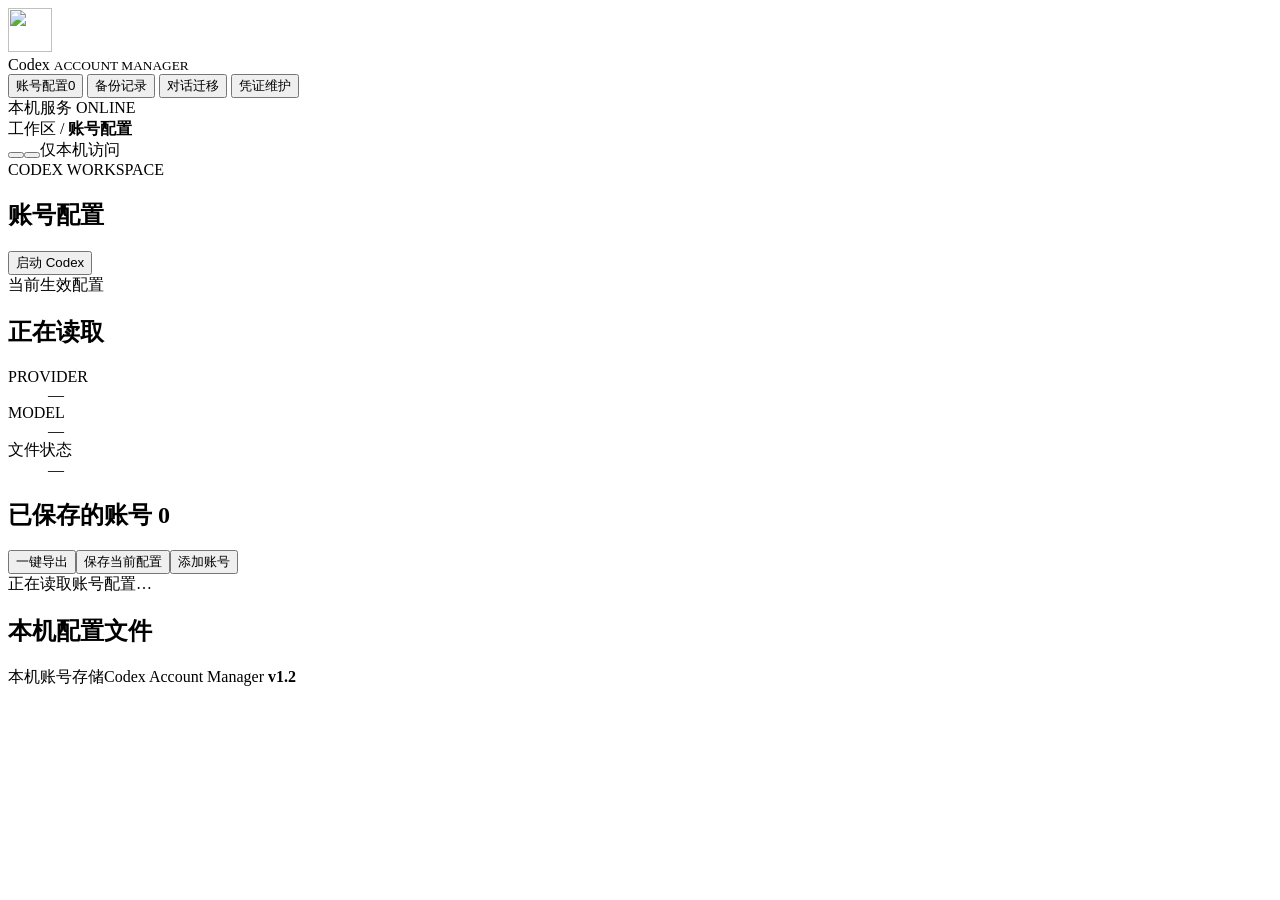
==== app/ui/index.html @ c70823ad "Organize final app layout and remove legacy test scripts" ====
<!doctype html>
<html lang="zh-CN">
<head>
  <meta charset="utf-8">
  <meta name="viewport" content="width=device-width,initial-scale=1">
  <meta name="csrf-token" content="__CSRF_TOKEN__">
  <link rel="icon" href="/account-manager.svg" type="image/svg+xml"><title>Codex Account Manager</title>
  <link rel="stylesheet" href="/style.css">
  <link rel="stylesheet" href="/tech.css">
  <script src="/lucide.js" defer></script>
  <script src="/app.js" defer></script>
</head>
<body>
  <aside>
    <div class="brand"><div class="brand-mark"><img src="/account-manager.svg" width="44" height="44" alt=""></div><span>Codex <small>ACCOUNT MANAGER</small></span></div>
    <nav aria-label="主导航">
      <button class="nav active" data-tab="accounts"><i data-lucide="users"></i>账号配置<span id="nav-count">0</span></button>
      <button class="nav" data-tab="backups"><i data-lucide="history"></i>备份记录</button>
      <button class="nav" data-tab="conversations"><i data-lucide="messages-square"></i>对话迁移</button>
      <button class="nav" data-tab="maintenance"><i data-lucide="heart-pulse"></i>凭证维护</button>
    </nav>
    <div class="aside-bottom"><span class="dot"></span> 本机服务 <span class="local">ONLINE</span></div>
  </aside>
  <div class="workspace">
    <header><span>工作区 <span class="slash">/</span> <b id="breadcrumb">账号配置</b></span><div class="header-actions"><button id="refresh" class="icon" title="刷新" aria-label="刷新"><i data-lucide="refresh-cw"></i></button><button id="shutdown" class="icon danger" title="关闭账号管理器服务" aria-label="关闭账号管理器服务"><i data-lucide="power"></i></button><span class="private"><i data-lucide="shield-check"></i>仅本机访问</span></div></header>
    <main>
      <section class="page-title"><div><div class="eyebrow"><span class="eyebrow-line"></span>CODEX WORKSPACE</div><h1 id="heading">账号配置</h1></div><button id="launch" class="secondary"><i data-lucide="power"></i>启动 Codex</button></section>
      <section class="current" aria-label="当前配置">
        <div class="current-main"><span class="current-icon"><i data-lucide="fingerprint"></i></span><div><div class="label">当前生效配置</div><h2 id="current-name">正在读取</h2><div id="home" class="path"></div></div></div>
        <dl><div><dt>PROVIDER</dt><dd id="current-provider">—</dd></div><div><dt>MODEL</dt><dd id="current-model">—</dd></div><div><dt>文件状态</dt><dd id="current-files">—</dd></div></dl><p id="current-save-status" class="current-save-status"></p>
      </section>
      <section id="onboarding" class="onboarding" hidden><i data-lucide="bookmark-plus"></i><div><b>首次使用建议保存当前配置</b><p id="onboarding-text">当前配置会自动保留，但还没有一个便于识别的名称。</p></div><button id="save-current" class="primary"><i data-lucide="save"></i>命名并保存</button></section>
      <section id="job" class="notice" role="status" hidden><i data-lucide="loader-circle"></i><div><b id="job-title"></b><p id="job-message"></p></div><button id="cancel" class="secondary" hidden>取消等待</button></section>
      <div id="accounts-view">
        <section class="section-toolbar"><div><h2>已保存的账号 <span id="profile-count" class="count">0</span></h2></div><div class="actions"><button id="export" class="secondary"><i data-lucide="download"></i>一键导出</button><button id="capture" class="secondary"><i data-lucide="bookmark-plus"></i>保存当前配置</button><button id="import" class="primary"><i data-lucide="plus"></i>添加账号</button></div></section>
        <div id="profiles" class="profiles"><div class="empty">正在读取账号配置…</div></div>
        <section id="discovery-section" class="discovery"><div class="section-toolbar"><h2>本机配置文件</h2><span id="discovery-count" class="muted"></span></div><div id="candidates" class="file-list"></div></section>
      </div>
      <div id="backups-view" hidden><section class="section-toolbar"><h2>全部切换备份 <span id="backup-count" class="count">0</span></h2><p>显示所有切换备份，不自动清理。删除会同时移除关联的会话迁移备份，无法撤销；待恢复记录不可删除。配置编辑前的旧版本另存于 profile-revisions。</p><code id="backup-path"></code><div class="backup-actions"><label class="check-label"><input id="backup-select-all" type="checkbox">全选可删除备份</label><span id="backup-selected-count">已选 0 条</span><button id="backup-delete-selected" class="secondary danger" disabled>删除所选备份</button></div></section><div id="backups" class="file-list"></div></div>
      <div id="conversations-view" hidden>
        <button id="conversation-recover" class="secondary danger" hidden>恢复中断的导入并重启 Codex</button>
        <section class="section-toolbar"><h2>对话迁移 <span id="conversation-count" class="count">0</span></h2><div class="actions"><button id="conversation-import" class="secondary"><i data-lucide="upload"></i>导入对话</button><button id="conversation-refresh" class="secondary">刷新列表</button></div></section>
        <p class="form-note">包含普通和已归档对话的原始记录及本地上下文。全部与部分对话导出均包含相关生成文件、聊天历史及分组信息；只有“导出整个项目”才打包全部项目目录。建议先停止生成，避免遗漏最新内容。导入时跳过已有会话，可指定本机项目路径。</p>
        <div class="conversation-controls"><input id="conversation-search" type="search" placeholder="搜索标题、对话 ID 或项目路径" aria-label="搜索对话"><select id="conversation-filter" aria-label="归档筛选"><option value="all">全部对话</option><option value="active">未归档</option><option value="archived">已归档</option></select></div>
        <div class="conversation-controls project-export-controls"><select id="conversation-project" aria-label="选择导出的项目"><option value="">选择项目</option></select><button id="conversation-export-project" class="secondary">导出整个项目</button></div>
        <div class="backup-actions"><label class="check-label"><input id="conversation-select-all" type="checkbox">全选筛选结果</label><span id="conversation-selected-count">已选 0 条</span><button id="conversation-export-selected" class="secondary" disabled>导出所选</button><button id="conversation-export-all" class="primary">完整备份全部对话</button></div>
        <p id="conversation-status" role="status"></p><p id="conversation-warning" class="warning"></p><div id="conversation-list" class="file-list"><div class="empty">打开模块后加载对话</div></div>
      </div>
      <div id="maintenance-view" hidden>
        <section class="section-toolbar"><h2>定时维护</h2><span id="maintenance-running" class="muted"></span></section>
        <form id="maintenance-form" class="maintenance-settings">
          <label class="check-label"><input type="checkbox" id="maintenance-enabled">启用 OAuth 定时维护</label>
          <div class="settings-grid"><label>间隔（分钟）<input type="number" id="maintenance-interval" min="5" max="10080" step="1" required><small id="interval-summary" class="muted"></small></label><label>探测模型<input id="maintenance-model" maxlength="128" placeholder="留空使用账号配置中的 model"></label></div>
          <label class="check-label"><input type="checkbox" id="maintenance-probe">发送短消息探测（使用少量账号额度）</label>
          <p class="muted">探测消息：Reply with OK. · 网页服务运行期间生效</p>
          <div class="actions"><button class="primary" id="maintenance-save" type="submit"><i data-lucide="save"></i>保存设置</button></div>
        </form>
        <section class="section-toolbar"><h2>OAuth 账号状态</h2></section><div id="maintenance-accounts" class="file-list"></div>
      </div>
      <footer><span><i data-lucide="folder-lock"></i><span id="footer-path">本机账号存储</span></span><span>Codex Account Manager <b>v1.2</b></span></footer>
    </main>
  </div>
  <dialog id="editor"><form id="editor-form"><div class="dialog-head"><h2 id="editor-title">添加账号</h2><button type="button" class="icon close" title="关闭" aria-label="关闭"><i data-lucide="x"></i></button></div><label>账号名称<input id="name" maxlength="80" required placeholder="例如：工作账号"></label><div id="file-fields"><label class="file-field"><span><i data-lucide="key-round"></i>auth.json <b>必选</b></span><input type="file" id="auth-file" accept=".json,application/json"></label><label class="file-field"><span><i data-lucide="file-code-2"></i>config.toml <b>可选</b></span><input type="file" id="config-file" accept=".toml"></label><div class="form-note">未提供 config.toml：自动生成官方 OpenAI 默认配置。第三方服务请同时提供配置文件。</div></div><p id="editor-error" class="error" role="alert"></p><div class="dialog-actions"><button type="button" class="secondary close">取消</button><button class="primary" id="save">保存账号</button></div></form></dialog>
  <dialog id="confirm"><div class="dialog-head"><h2 id="confirm-title">切换账号</h2><button class="icon close" title="关闭" aria-label="关闭"><i data-lucide="x"></i></button></div><div id="confirm-content"></div><p id="confirm-error" class="error" role="alert"></p><div class="dialog-actions"><button class="secondary close">取消</button><button id="confirm-go" class="primary">切换账号</button></div></dialog>
  <dialog id="conversation-import-dialog"><form id="conversation-import-form"><div class="dialog-heading"><h2>导入对话</h2><button type="button" class="icon close" aria-label="关闭">×</button></div><label>选择本软件导出的对话 ZIP（最大 8 GB）<input id="conversation-import-file" type="file" accept=".zip,application/zip"></label><p class="form-note">先预览并勾选对话，再确认导入。同一 ID 的已有对话会跳过；不会覆盖本机数据库。旧版导出包仅包含对话，没有文档附件。</p><label id="conversation-import-destination-field" hidden>迁移文件存放目录（本机已有文件夹的完整路径）<input id="conversation-import-destination" placeholder="例如 D:\Codex-Migrations 或 /home/me/imports"><small>会在此目录创建独立迁移文件夹，保留项目相对结构，不覆盖已有文件。</small></label><label id="conversation-import-cwd-field">旧版包的本机项目目录（旧路径不可用时必填）<input id="conversation-import-cwd" placeholder="例如 D:\Projects\my-project 或 /home/me/project"></label><p class="form-note">新版包会自动分配各项目的本机目录；旧版包可用此处指定新的工作目录。</p><label class="check-label"><input id="conversation-import-all" type="checkbox">全选可导入对话</label><div id="conversation-import-list" class="preview-list"></div><p id="conversation-import-status" role="status"></p><p class="warning">导入前会备份数据库并关闭 Codex，导入后重新启动；正在执行的任务会中断。会话 provider 会适配当前账号，继续对话时历史内容将发送给当前 provider。</p><div class="dialog-actions"><button type="button" class="secondary close">取消</button><button id="conversation-import-go" class="primary" disabled>导入所选并重启 Codex</button></div></form></dialog>
  <dialog id="conversation-export-preview"><div class="dialog-heading"><h2>确认迁移范围</h2><button type="button" class="icon close" aria-label="关闭">×</button></div><p id="conversation-export-summary"></p><p class="form-note">对话导出带上识别到的本地引用文件；项目导出包含整个项目目录。以下是将打包的文件，未识别的生成文件可手动补充。分组、置顶和归档状态也会打包。项目文件可能包含环境配置和密钥。</p><label>补充文件（每行一个本机完整文件路径）<textarea id="conversation-extra-files" rows="3" placeholder="D:\Documents\report.docx"></textarea></label><button id="conversation-export-rescan" class="secondary">重新检查文件范围</button><div id="conversation-export-files" class="preview-list"></div><p id="conversation-export-warning" class="warning"></p><p id="conversation-export-error" class="error"></p><div class="dialog-actions"><button class="secondary close">取消</button><button id="conversation-export-save" class="primary" disabled>选择位置并导出</button></div></dialog>
  <div id="toast" role="status" hidden></div>
<dialog id="details"><form id="details-form">
<div class="dialog-heading"><h2 id="details-title">配置文件</h2><button type="button" class="icon close" aria-label="关闭">×</button></div>
<p class="form-note">这里编辑管理器保存的配置副本。保存后，使用“更新并重启”应用到 Codex。auth 包含登录凭据，请勿分享。</p>

<p id="detail-path" class="path"></p><button type="button" class="secondary" id="reveal-profile">打开文件夹</button>
<label for="detail-auth">auth.json</label><textarea id="detail-auth" spellcheck="false" autocomplete="off" required></textarea>
<label for="detail-config">config.toml（留空：切换时重新生成默认配置）</label><textarea id="detail-config" spellcheck="false" autocomplete="off"></textarea>
<p class="warning">更新并重启会应用这份配置、关闭并重新启动 Codex，正在进行的任务会中断。</p>
<p id="detail-error" class="error"></p><div class="dialog-actions"><button type="submit" class="secondary" id="detail-save">保存副本</button><button type="button" class="primary" id="detail-update">更新并重启 Codex</button></div>
</form></dialog><dialog id="appearance"><form id="appearance-form"><div class="dialog-heading"><h2 id="appearance-title">图标颜色</h2><button type="button" class="icon close" aria-label="关闭">×</button></div><p class="form-note">只更改账号图标的颜色，无需更新配置或重启 Codex。</p><div class="appearance-controls"><span id="appearance-preview"><i data-lucide="palette"></i></span><label for="appearance-color">选择颜色</label><input type="color" id="appearance-color" value="#79dfbb"></div><p id="appearance-error" class="error"></p><div class="dialog-actions"><button type="button" class="secondary close">取消</button><button id="appearance-save" class="primary" type="submit">保存颜色</button></div></form></dialog></body>
</html>
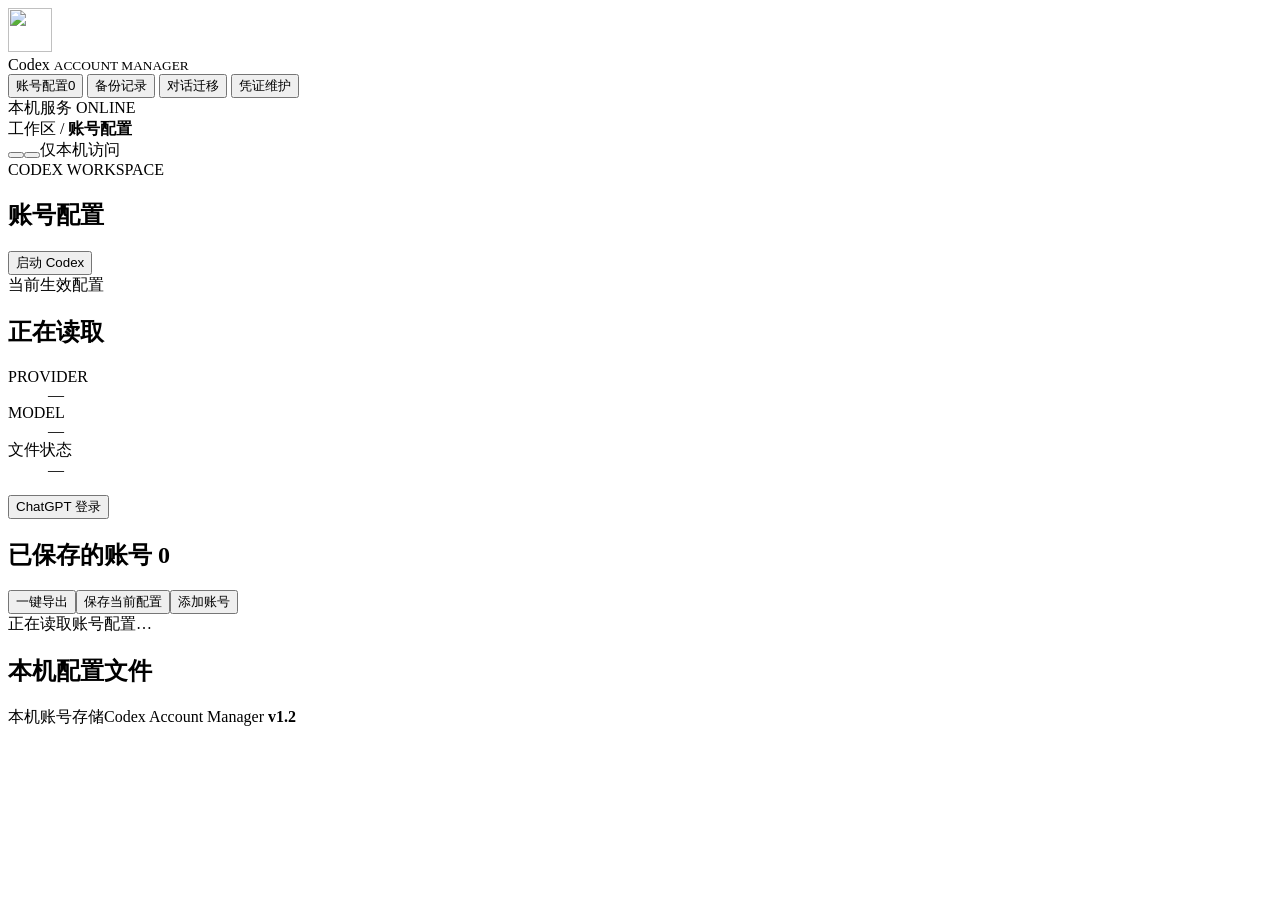
==== commit 0d990210: "Add isolated official ChatGPT browser login and account capture" ====
--- a/app/ui/index.html
+++ b/app/ui/index.html
@@ -32,6 +32,7 @@
       <section id="onboarding" class="onboarding" hidden><i data-lucide="bookmark-plus"></i><div><b>首次使用建议保存当前配置</b><p id="onboarding-text">当前配置会自动保留，但还没有一个便于识别的名称。</p></div><button id="save-current" class="primary"><i data-lucide="save"></i>命名并保存</button></section>
       <section id="job" class="notice" role="status" hidden><i data-lucide="loader-circle"></i><div><b id="job-title"></b><p id="job-message"></p></div><button id="cancel" class="secondary" hidden>取消等待</button></section>
       <div id="accounts-view">
+        <button id="chatgpt-login" class="secondary"><i data-lucide="log-in"></i>ChatGPT 登录</button>
         <section class="section-toolbar"><div><h2>已保存的账号 <span id="profile-count" class="count">0</span></h2></div><div class="actions"><button id="export" class="secondary"><i data-lucide="download"></i>一键导出</button><button id="capture" class="secondary"><i data-lucide="bookmark-plus"></i>保存当前配置</button><button id="import" class="primary"><i data-lucide="plus"></i>添加账号</button></div></section>
         <div id="profiles" class="profiles"><div class="empty">正在读取账号配置…</div></div>
         <section id="discovery-section" class="discovery"><div class="section-toolbar"><h2>本机配置文件</h2><span id="discovery-count" class="muted"></span></div><div id="candidates" class="file-list"></div></section>
@@ -74,5 +75,11 @@
 <label for="detail-config">config.toml（留空：切换时重新生成默认配置）</label><textarea id="detail-config" spellcheck="false" autocomplete="off"></textarea>
 <p class="warning">更新并重启会应用这份配置、关闭并重新启动 Codex，正在进行的任务会中断。</p>
 <p id="detail-error" class="error"></p><div class="dialog-actions"><button type="submit" class="secondary" id="detail-save">保存副本</button><button type="button" class="primary" id="detail-update">更新并重启 Codex</button></div>
-</form></dialog><dialog id="appearance"><form id="appearance-form"><div class="dialog-heading"><h2 id="appearance-title">图标颜色</h2><button type="button" class="icon close" aria-label="关闭">×</button></div><p class="form-note">只更改账号图标的颜色，无需更新配置或重启 Codex。</p><div class="appearance-controls"><span id="appearance-preview"><i data-lucide="palette"></i></span><label for="appearance-color">选择颜色</label><input type="color" id="appearance-color" value="#79dfbb"></div><p id="appearance-error" class="error"></p><div class="dialog-actions"><button type="button" class="secondary close">取消</button><button id="appearance-save" class="primary" type="submit">保存颜色</button></div></form></dialog></body>
-</html>
+</form></dialog><dialog id="appearance"><form id="appearance-form"><div class="dialog-heading"><h2 id="appearance-title">图标颜色</h2><button type="button" class="icon close" aria-label="关闭">×</button></div><p class="form-note">只更改账号图标的颜色，无需更新配置或重启 Codex。</p><div class="appearance-controls"><span id="appearance-preview"><i data-lucide="palette"></i></span><label for="appearance-color">选择颜色</label><input type="color" id="appearance-color" value="#79dfbb"></div><p id="appearance-error" class="error"></p><div class="dialog-actions"><button type="button" class="secondary close">取消</button><button id="appearance-save" class="primary" type="submit">保存颜色</button></div></form></dialog>
+<dialog id="login-dialog"><form id="login-form">
+<div class="dialog-heading"><h2>登录 ChatGPT 账号</h2><button type="button" class="icon close" aria-label="关闭"><i data-lucide="x"></i></button></div>
+<label>账号名称<input id="login-name" required maxlength="80" autocomplete="off" placeholder="例如：个人账号"></label>
+<p id="login-status" role="status"></p>
+<div class="dialog-actions"><button type="button" class="secondary close">取消</button><button id="login-start" type="submit" class="primary">前往官方登录</button><button id="login-save" type="button" class="primary" hidden>保存账号</button></div>
+</form></dialog>
+</body></html>
